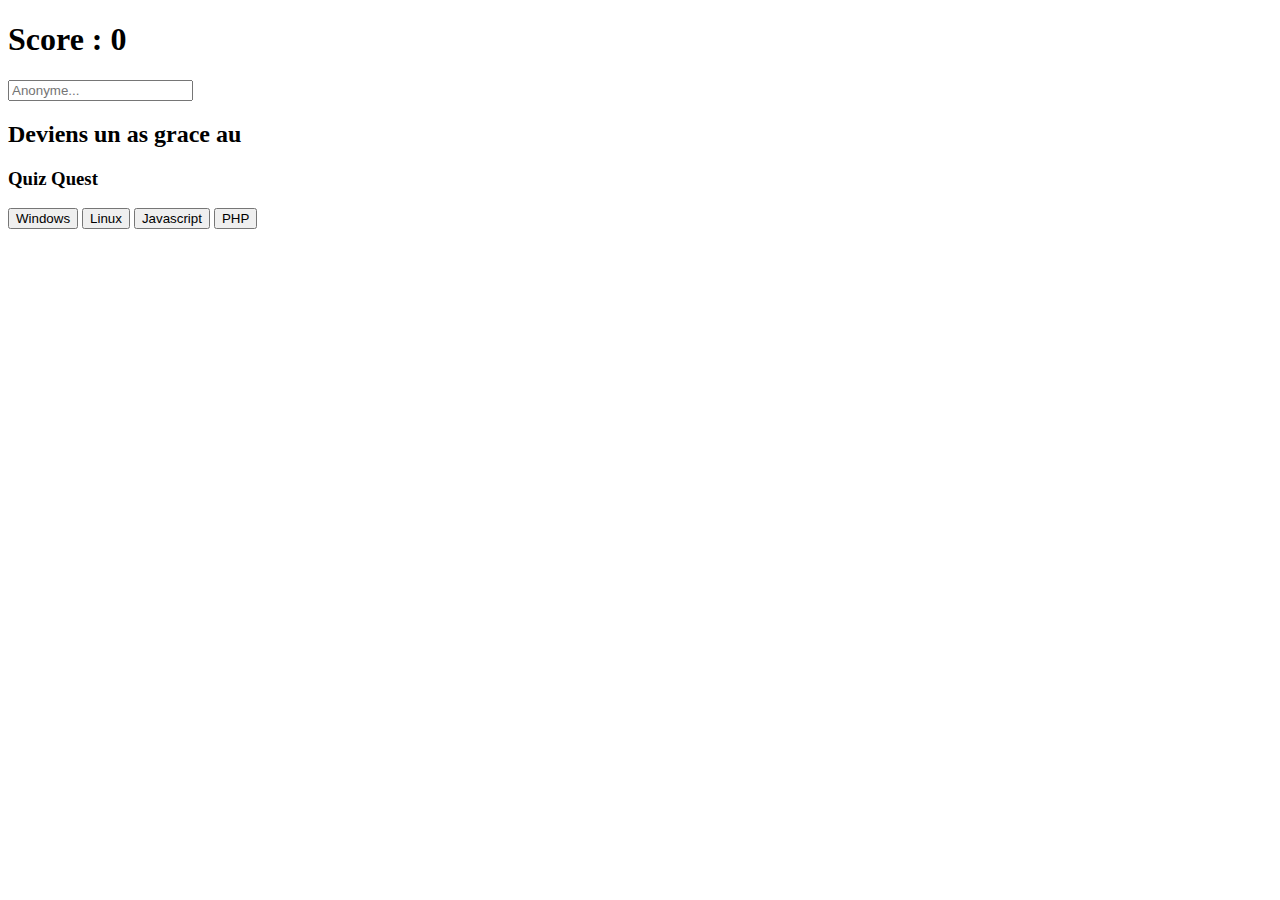
==== index.html @ fe6f68b9 "ajout index.html" ====
<!DOCTYPE html>
<html lang="en">
<head>
    <meta charset="UTF-8">
    <meta http-equiv="X-UA-Compatible" content="IE=edge">
    <meta name="viewport" content="width=device-width, initial-scale=1.0">
    <link rel="stylesheet" href="style.css">
    <title>Quiz Quest</title>
    <link rel="apple-touch-icon" sizes="180x180" href="/apple-touch-icon.png">
<link rel="icon" type="image/png" sizes="32x32" href="/favicon-32x32.png">
<link rel="icon" type="image/png" sizes="16x16" href="/favicon-16x16.png">
<link rel="manifest" href="/site.webmanifest">
<link rel="mask-icon" href="/safari-pinned-tab.svg" color="#5bbad5">
<meta name="msapplication-TileColor" content="#da532c">
<meta name="theme-color" content="#ffffff">
    <link rel="stylesheet" href="https://www.fontspace.com/jumbalo-font-f76207">
</head>
<body>
    <main>
        <header>
            <h1>Score : 0</h1>
        </header>
        <section class="section1">
        <div>
            <input type="name" class="anonime" placeholder="Anonyme...">
        </div>

        <div class="text">
            <h2>Deviens un as grace au</h2>
            <h3>Quiz Quest</h3>
        </div>
    </section>
    <section class="section2">
        <div class="buttons">

            <button class="b1">Windows</button>
            <button class="b2">Linux</button>


            <button class="b3">Javascript</button>
            <button class="b4">PHP</button>
        </div>
    </section>

    </main>
</body>
</html>
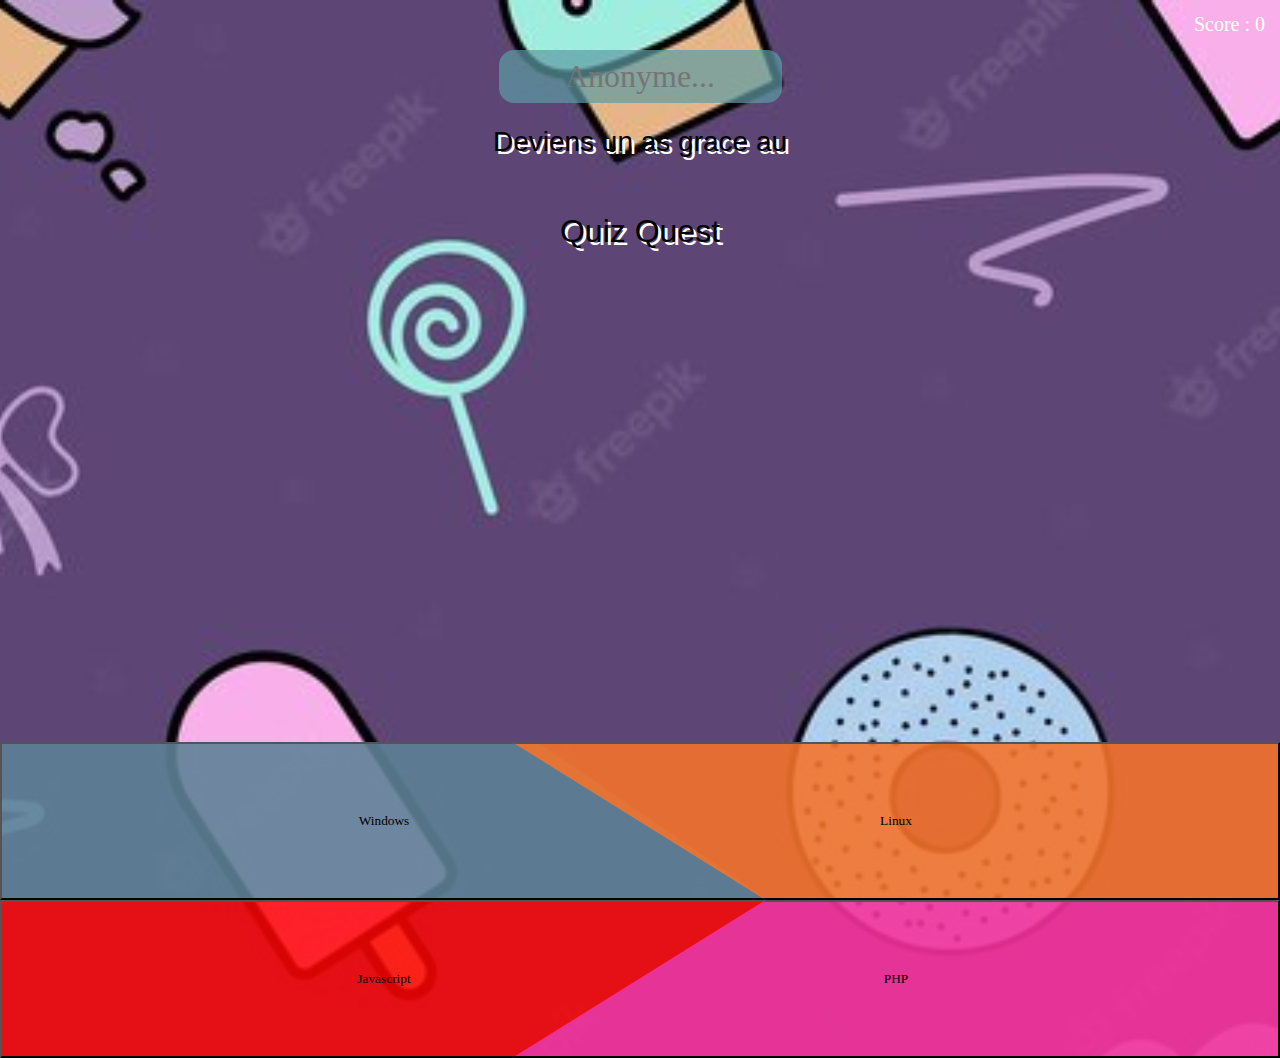
==== commit bd97ddb6: "eddit index.html" ====
--- a/index.html
+++ b/index.html
@@ -1,47 +1,44 @@
 <!DOCTYPE html>
 <html lang="en">
+
 <head>
     <meta charset="UTF-8">
     <meta http-equiv="X-UA-Compatible" content="IE=edge">
     <meta name="viewport" content="width=device-width, initial-scale=1.0">
-    <link rel="stylesheet" href="style.css">
+    <link rel="stylesheet" href="assests/css/style.css">
     <title>Quiz Quest</title>
-    <link rel="apple-touch-icon" sizes="180x180" href="/apple-touch-icon.png">
-<link rel="icon" type="image/png" sizes="32x32" href="/favicon-32x32.png">
-<link rel="icon" type="image/png" sizes="16x16" href="/favicon-16x16.png">
-<link rel="manifest" href="/site.webmanifest">
-<link rel="mask-icon" href="/safari-pinned-tab.svg" color="#5bbad5">
-<meta name="msapplication-TileColor" content="#da532c">
-<meta name="theme-color" content="#ffffff">
-    <link rel="stylesheet" href="https://www.fontspace.com/jumbalo-font-f76207">
+
 </head>
+
 <body>
     <main>
         <header>
             <h1>Score : 0</h1>
         </header>
         <section class="section1">
-        <div>
-            <input type="name" class="anonime" placeholder="Anonyme...">
-        </div>
+            <div>
+                <input type="name" class="anonime" placeholder="Anonyme...">
+            </div>
 
-        <div class="text">
-            <h2>Deviens un as grace au</h2>
-            <h3>Quiz Quest</h3>
-        </div>
-    </section>
-    <section class="section2">
-        <div class="buttons">
-
-            <button class="b1">Windows</button>
-            <button class="b2">Linux</button>
-
-
-            <button class="b3">Javascript</button>
-            <button class="b4">PHP</button>
-        </div>
-    </section>
+            <div class="text">
+                <h2>Deviens un as grace au</h2>
+                <h3>Quiz Quest</h3>
+            </div>
+        </section>
+        <section class="buttons">
+            
+                <div class="div1">
+                    <button class="b1">Windows</button>
+                    <button class="b2">Linux</button>
+                </div>
+                <div class="div2">
+                    <button class="b3">Javascript</button>
+                    <button class="b4">PHP</button>
+                </div>
+            
+        </section>
 
     </main>
 </body>
+
 </html>--- a/assests/css/style.css
+++ b/assests/css/style.css
@@ -0,0 +1,134 @@
+@font-face {
+  font-family: "Jumbalo", sans-serif;
+  src: url("../font/Jumbalo.ttf") format("trueType");
+}
+@font-face {
+  font-family: "Dinamouse", sans-serif;
+  src: url("../font/Dinomouse.otf") format("trueType");
+}
+* {
+  box-sizing: border-box;
+  font-family: "Jumbalo";
+  font-weight: 100;
+}
+
+body {
+  background-image: url(../../assests/img/bg-global.svg);
+  background-repeat: repeat-y;
+  background-size: cover;
+  margin: 0;
+  padding: 0;
+}
+
+main {
+  height: 100vh;
+  display: flex;
+  flex-direction: column;
+  /* justify-content: space-around; */
+}
+
+header h1 {
+  color: white;
+  display: flex;
+  justify-content: end;
+  margin-right: 15px;
+  font-size: 20px;
+}
+
+/***Section1****/
+.section1 div {
+  display: flex;
+  justify-content: space-around;
+}
+
+.anonime {
+  padding: 0 10px;
+  font-size: 32px;
+  width: 283px;
+  height: 53px;
+  border-radius: 15px;
+  background-color: rgba(93, 155, 164, 0.7);
+  border: none;
+  text-align: center;
+  color: white;
+}
+
+.anonime:active {
+  border: none;
+}
+
+.text {
+  display: flex;
+  flex-direction: column;
+  text-align: center;
+  font-size: 28px;
+  text-shadow: 3px 3px 0 #FFFFFF;
+}
+
+.text h2 {
+  font-family: "Dinomouse", sans-serif;
+  font-size: 1.75rem;
+}
+
+.text h3 {
+  font-family: "Dinomouse", sans-serif;
+  font-size: 2rem;
+}
+
+/****Section buttons*****/
+.buttons {
+  position: absolute;
+  bottom: 0;
+  width: 100%;
+}
+.buttons .div1 {
+  position: relative;
+  display: flex;
+  bottom: 158px;
+}
+.buttons .div1 button {
+  display: inline-block;
+  flex-basis: 50%;
+}
+.buttons .div1 button.b1 {
+  background-color: rgba(93, 129, 150, 0.89);
+  -webkit-clip-path: polygon(0 0, 70% 0, 100% 100%, 0% 100%);
+          clip-path: polygon(0 0, 70% 0, 100% 100%, 0% 100%);
+  height: 158px;
+  width: 60%;
+  position: absolute;
+}
+.buttons .div1 button.b2 {
+  background-color: rgba(245, 115, 43, 0.89);
+  -webkit-clip-path: polygon(0 0, 100% 0, 100% 100%, 33% 100%);
+          clip-path: polygon(0 0, 100% 0, 100% 100%, 33% 100%);
+  height: 158px;
+  width: 60%;
+  position: absolute;
+  right: 0;
+}
+.buttons .div2 {
+  position: relative;
+  display: flex;
+}
+.buttons .div2 button {
+  display: inline-block;
+  flex-basis: 50%;
+}
+.buttons .div2 button.b3 {
+  background-color: rgba(255, 5, 4, 0.84);
+  -webkit-clip-path: polygon(0 0, 100% 0, 67% 100%, 0 100%);
+          clip-path: polygon(0 0, 100% 0, 67% 100%, 0 100%);
+  height: 158px;
+  width: 60%;
+  position: absolute;
+}
+.buttons .div2 button.b4 {
+  background-color: rgba(246, 49, 156, 0.89);
+  -webkit-clip-path: polygon(33% 0%, 100% 0, 100% 100%, 0 100%);
+          clip-path: polygon(33% 0%, 100% 0, 100% 100%, 0 100%);
+  height: 158px;
+  width: 60%;
+  position: absolute;
+  right: 0;
+}/*# sourceMappingURL=style.css.map */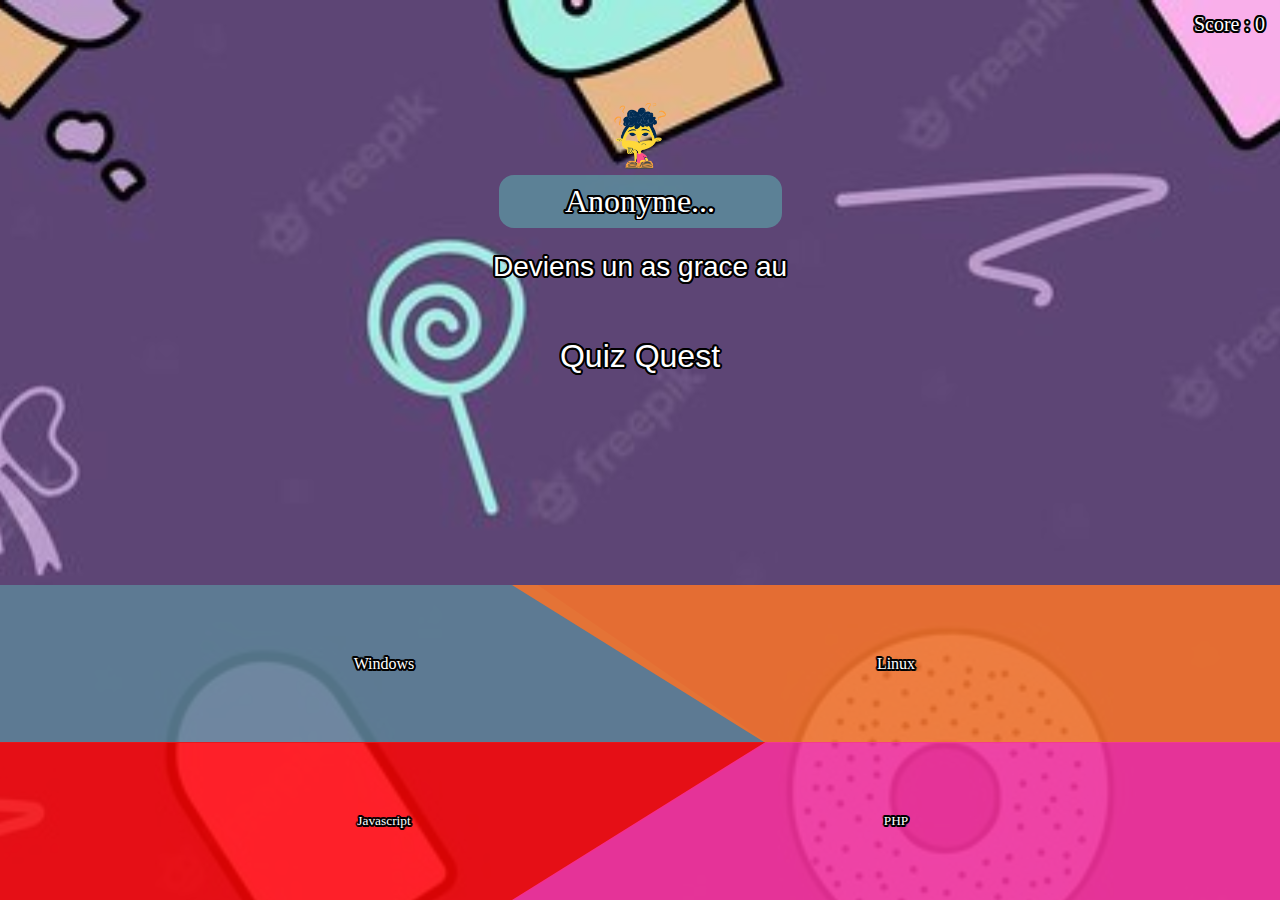
==== commit 6e94c7bc: "update index.html" ====
--- a/index.html
+++ b/index.html
@@ -13,27 +13,30 @@
 <body>
     <main>
         <header>
-            <h1>Score : 0</h1>
+            <h1 class="btn_brd_blk">Score : 0</h1>
         </header>
         <section class="section1">
+            <div class="img">
+                <img src="assests/img/minizac.png" alt="Petit logo">
+            </div>
             <div>
                 <input type="name" class="anonime" placeholder="Anonyme...">
             </div>
 
             <div class="text">
-                <h2>Deviens un as grace au</h2>
+                <h2 class="btn_brd_blk">Deviens un as grace au</h2>
                 <h3>Quiz Quest</h3>
             </div>
         </section>
         <section class="buttons">
             
                 <div class="div1">
-                    <button class="b1">Windows</button>
-                    <button class="b2">Linux</button>
+                    <button class="b1 btn_brd_blk">Windows</button>
+                    <button class="b2 btn_brd_blk">Linux</button>
                 </div>
                 <div class="div2">
-                    <button class="b3">Javascript</button>
-                    <button class="b4">PHP</button>
+                    <button class="b3 btn_brd_blk">Javascript</button>
+                    <button class="b4 btn_brd_blk">PHP</button>
                 </div>
             
         </section>
--- a/assests/css/style.css
+++ b/assests/css/style.css
@@ -1,47 +1,79 @@
 @font-face {
   font-family: "Jumbalo", sans-serif;
-  src: url("../font/Jumbalo.ttf") format("trueType");
+  src: url("../font/Jumbalo.ttf") format("opentype");
 }
 @font-face {
-  font-family: "Dinamouse", sans-serif;
-  src: url("../font/Dinomouse.otf") format("trueType");
+  font-family: "Dinomouse", sans-serif;
+  src: url("../font/Dinomouse.otf") format("truetype");
 }
 * {
+  font-family: Jumbalo, "roboto", "sans-serif";
+  font-weight: 100;
   box-sizing: border-box;
-  font-family: "Jumbalo";
-  font-weight: 100;
 }
 
 body {
-  background-image: url(../../assests/img/bg-global.svg);
-  background-repeat: repeat-y;
+  background: url("/assests/img/bg-global.svg") repeat-y;
   background-size: cover;
   margin: 0;
   padding: 0;
 }
+body main {
+  overflow: hidden;
+}
+body .txt-jumbalo {
+  font-family: Jumbalo, sans-serif;
+}
+body .btn {
+  text-decoration: none;
+  color: white;
+  background-color: rgba(51, 106, 114, 0.7);
+  padding: 0px 30px;
+  border-radius: 25px;
+  font-size: 20px;
+}
+body .btn_brd_blk {
+  text-shadow: rgb(0, 0, 0) 2px 0px 0px, rgb(0, 0, 0) 1.75517px 0.958851px 0px, rgb(0, 0, 0) 1.0806px 1.68294px 0px, rgb(0, 0, 0) 0.141474px 1.99499px 0px, rgb(0, 0, 0) -0.832294px 1.81859px 0px, rgb(0, 0, 0) -1.60229px 1.19694px 0px, rgb(0, 0, 0) -1.97998px 0.28224px 0px, rgb(0, 0, 0) -1.87291px -0.701566px 0px, rgb(0, 0, 0) -1.30729px -1.5136px 0px, rgb(0, 0, 0) -0.421592px -1.95506px 0px, rgb(0, 0, 0) 0.567324px -1.91785px 0px, rgb(0, 0, 0) 1.41734px -1.41108px 0px, rgb(0, 0, 0) 1.92034px -0.558831px 0px;
+}
+body .shadow {
+  box-shadow: 1px 3px 7px #000;
+}
 
 main {
-  height: 100vh;
   display: flex;
   flex-direction: column;
-  /* justify-content: space-around; */
+  gap: 50px;
+  justify-content: space-between;
+  /***Section1****/
+  /****Section buttons*****/
 }
-
-header h1 {
+main header h1 {
   color: white;
-  display: flex;
-  justify-content: end;
   margin-right: 15px;
   font-size: 20px;
+  text-align: right;
+  text-shadow: rgb(0, 0, 0) 2px 0px 0px, rgb(0, 0, 0) 1.75517px 0.958851px 0px, rgb(0, 0, 0) 1.0806px 1.68294px 0px, rgb(0, 0, 0) 0.141474px 1.99499px 0px, rgb(0, 0, 0) -0.832294px 1.81859px 0px, rgb(0, 0, 0) -1.60229px 1.19694px 0px, rgb(0, 0, 0) -1.97998px 0.28224px 0px, rgb(0, 0, 0) -1.87291px -0.701566px 0px, rgb(0, 0, 0) -1.30729px -1.5136px 0px, rgb(0, 0, 0) -0.421592px -1.95506px 0px, rgb(0, 0, 0) 0.567324px -1.91785px 0px, rgb(0, 0, 0) 1.41734px -1.41108px 0px, rgb(0, 0, 0) 1.92034px -0.558831px 0px;
 }
-
-/***Section1****/
-.section1 div {
+main .section1 div {
   display: flex;
   justify-content: space-around;
 }
-
-.anonime {
+main .section1 div input::-moz-placeholder {
+  color: white;
+  text-shadow: rgb(0, 0, 0) 2px 0px 0px, rgb(0, 0, 0) 1.75517px 0.958851px 0px, rgb(0, 0, 0) 1.0806px 1.68294px 0px, rgb(0, 0, 0) 0.141474px 1.99499px 0px, rgb(0, 0, 0) -0.832294px 1.81859px 0px, rgb(0, 0, 0) -1.60229px 1.19694px 0px, rgb(0, 0, 0) -1.97998px 0.28224px 0px, rgb(0, 0, 0) -1.87291px -0.701566px 0px, rgb(0, 0, 0) -1.30729px -1.5136px 0px, rgb(0, 0, 0) -0.421592px -1.95506px 0px, rgb(0, 0, 0) 0.567324px -1.91785px 0px, rgb(0, 0, 0) 1.41734px -1.41108px 0px, rgb(0, 0, 0) 1.92034px -0.558831px 0px;
+}
+main .section1 div input::placeholder {
+  color: white;
+  text-shadow: rgb(0, 0, 0) 2px 0px 0px, rgb(0, 0, 0) 1.75517px 0.958851px 0px, rgb(0, 0, 0) 1.0806px 1.68294px 0px, rgb(0, 0, 0) 0.141474px 1.99499px 0px, rgb(0, 0, 0) -0.832294px 1.81859px 0px, rgb(0, 0, 0) -1.60229px 1.19694px 0px, rgb(0, 0, 0) -1.97998px 0.28224px 0px, rgb(0, 0, 0) -1.87291px -0.701566px 0px, rgb(0, 0, 0) -1.30729px -1.5136px 0px, rgb(0, 0, 0) -0.421592px -1.95506px 0px, rgb(0, 0, 0) 0.567324px -1.91785px 0px, rgb(0, 0, 0) 1.41734px -1.41108px 0px, rgb(0, 0, 0) 1.92034px -0.558831px 0px;
+}
+main .section1 div .img {
+  display: inline;
+}
+main .section1 div img {
+  background-size: cover;
+  width: 64px;
+}
+main .section1 div .anonime {
   padding: 0 10px;
   font-size: 32px;
   width: 283px;
@@ -52,45 +84,44 @@
   text-align: center;
   color: white;
 }
-
-.anonime:active {
+main .section1 div .anonime:active {
   border: none;
 }
-
-.text {
+main .section1 .text {
   display: flex;
   flex-direction: column;
   text-align: center;
   font-size: 28px;
-  text-shadow: 3px 3px 0 #FFFFFF;
 }
-
-.text h2 {
+main .section1 .text h2 {
   font-family: "Dinomouse", sans-serif;
   font-size: 1.75rem;
+  color: white;
+  text-shadow: rgb(0, 0, 0) 2px 0px 0px, rgb(0, 0, 0) 1.75517px 0.958851px 0px, rgb(0, 0, 0) 1.0806px 1.68294px 0px, rgb(0, 0, 0) 0.141474px 1.99499px 0px, rgb(0, 0, 0) -0.832294px 1.81859px 0px, rgb(0, 0, 0) -1.60229px 1.19694px 0px, rgb(0, 0, 0) -1.97998px 0.28224px 0px, rgb(0, 0, 0) -1.87291px -0.701566px 0px, rgb(0, 0, 0) -1.30729px -1.5136px 0px, rgb(0, 0, 0) -0.421592px -1.95506px 0px, rgb(0, 0, 0) 0.567324px -1.91785px 0px, rgb(0, 0, 0) 1.41734px -1.41108px 0px, rgb(0, 0, 0) 1.92034px -0.558831px 0px;
 }
-
-.text h3 {
+main .section1 .text h3 {
   font-family: "Dinomouse", sans-serif;
   font-size: 2rem;
+  color: white;
+  text-shadow: rgb(0, 0, 0) 2px 0px 0px, rgb(0, 0, 0) 1.75517px 0.958851px 0px, rgb(0, 0, 0) 1.0806px 1.68294px 0px, rgb(0, 0, 0) 0.141474px 1.99499px 0px, rgb(0, 0, 0) -0.832294px 1.81859px 0px, rgb(0, 0, 0) -1.60229px 1.19694px 0px, rgb(0, 0, 0) -1.97998px 0.28224px 0px, rgb(0, 0, 0) -1.87291px -0.701566px 0px, rgb(0, 0, 0) -1.30729px -1.5136px 0px, rgb(0, 0, 0) -0.421592px -1.95506px 0px, rgb(0, 0, 0) 0.567324px -1.91785px 0px, rgb(0, 0, 0) 1.41734px -1.41108px 0px, rgb(0, 0, 0) 1.92034px -0.558831px 0px;
 }
-
-/****Section buttons*****/
-.buttons {
+main .buttons {
   position: absolute;
-  bottom: 0;
+  bottom: 158px;
   width: 100%;
 }
-.buttons .div1 {
+main .buttons .div1 {
   position: relative;
   display: flex;
-  bottom: 158px;
 }
-.buttons .div1 button {
+main .buttons .div1 button {
   display: inline-block;
   flex-basis: 50%;
+  border: none;
+  font-size: 100%;
+  color: white;
 }
-.buttons .div1 button.b1 {
+main .buttons .div1 button.b1 {
   background-color: rgba(93, 129, 150, 0.89);
   -webkit-clip-path: polygon(0 0, 70% 0, 100% 100%, 0% 100%);
           clip-path: polygon(0 0, 70% 0, 100% 100%, 0% 100%);
@@ -98,7 +129,7 @@
   width: 60%;
   position: absolute;
 }
-.buttons .div1 button.b2 {
+main .buttons .div1 button.b2 {
   background-color: rgba(245, 115, 43, 0.89);
   -webkit-clip-path: polygon(0 0, 100% 0, 100% 100%, 33% 100%);
           clip-path: polygon(0 0, 100% 0, 100% 100%, 33% 100%);
@@ -107,15 +138,18 @@
   position: absolute;
   right: 0;
 }
-.buttons .div2 {
+main .buttons .div2 {
   position: relative;
   display: flex;
+  margin-top: 157px;
 }
-.buttons .div2 button {
+main .buttons .div2 button {
   display: inline-block;
   flex-basis: 50%;
+  color: white;
+  border: none;
 }
-.buttons .div2 button.b3 {
+main .buttons .div2 button.b3 {
   background-color: rgba(255, 5, 4, 0.84);
   -webkit-clip-path: polygon(0 0, 100% 0, 67% 100%, 0 100%);
           clip-path: polygon(0 0, 100% 0, 67% 100%, 0 100%);
@@ -123,7 +157,7 @@
   width: 60%;
   position: absolute;
 }
-.buttons .div2 button.b4 {
+main .buttons .div2 button.b4 {
   background-color: rgba(246, 49, 156, 0.89);
   -webkit-clip-path: polygon(33% 0%, 100% 0, 100% 100%, 0 100%);
           clip-path: polygon(33% 0%, 100% 0, 100% 100%, 0 100%);
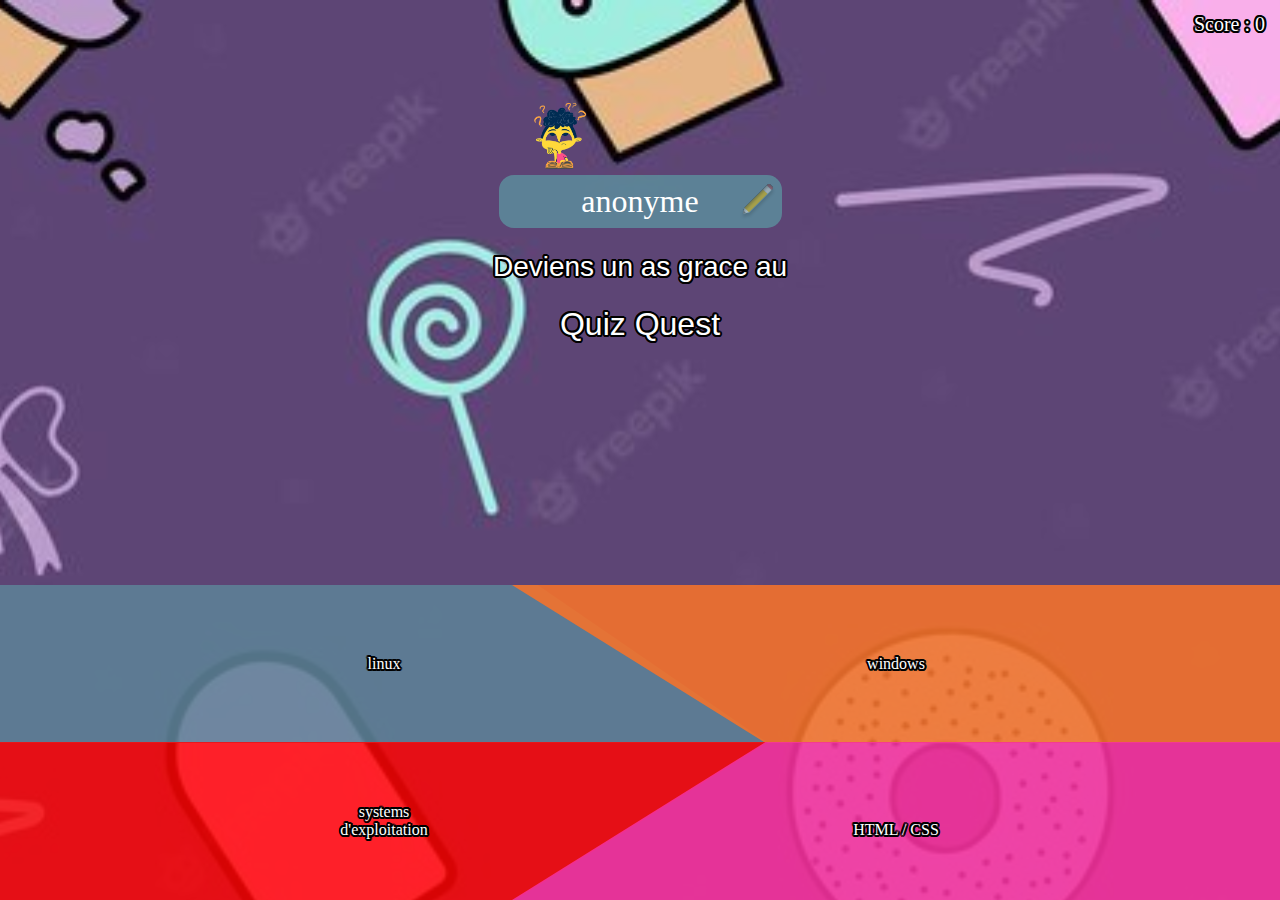
==== commit b45a2902: "update index.js" ====
--- a/index.html
+++ b/index.html
@@ -6,6 +6,8 @@
     <meta http-equiv="X-UA-Compatible" content="IE=edge">
     <meta name="viewport" content="width=device-width, initial-scale=1.0">
     <link rel="stylesheet" href="assests/css/style.css">
+    <link rel="icon" href="assests/img/favicon-32x32.png">
+    <script src="assests/js/index.js" defer></script>
     <title>Quiz Quest</title>
 
 </head>
@@ -13,14 +15,17 @@
 <body>
     <main>
         <header>
-            <h1 class="btn_brd_blk">Score : 0</h1>
+            <h1 class="btn_brd_blk">Score : <span class="displayScore">0</span></h1>
         </header>
         <section class="section1">
             <div class="img">
                 <img src="assests/img/minizac.png" alt="Petit logo">
             </div>
             <div>
-                <input type="name" class="anonime" placeholder="Anonyme...">
+                <input disabled type="name" class="anonime" placeholder="Anonyme...">
+                <span class="stylo" id="btn_edit_login">
+                    <img src="assests/img/stylo.svg" alt="">
+                </span>
             </div>
 
             <div class="text">
@@ -31,12 +36,14 @@
         <section class="buttons">
             
                 <div class="div1">
-                    <button class="b1 btn_brd_blk">Windows</button>
-                    <button class="b2 btn_brd_blk">Linux</button>
+                    <div class="b1 select_cat btn_brd_blk" href="questions?cat="></div>
+                    <!-- <a class="b1 select_cat btn_brd_blk" href="questions?cat="></a> -->
+
+                    <div class="b2 select_cat btn_brd_blk"></div>
                 </div>
                 <div class="div2">
-                    <button class="b3 btn_brd_blk">Javascript</button>
-                    <button class="b4 btn_brd_blk">PHP</button>
+                    <div class="b3 select_cat btn_brd_blk"></div>
+                    <div class="b4 select_cat btn_brd_blk"></div>
                 </div>
             
         </section>
--- a/assests/css/style.css
+++ b/assests/css/style.css
@@ -13,16 +13,20 @@
 }
 
 body {
-  background: url("/assests/img/bg-global.svg") repeat-y;
+  background: url("../img/bg-global.svg") repeat-y;
   background-size: cover;
   margin: 0;
   padding: 0;
 }
 body main {
   overflow: hidden;
+  margin: 0 auto;
 }
 body .txt-jumbalo {
   font-family: Jumbalo, sans-serif;
+}
+body .txt-dinamouse {
+  font-family: Dinomouse, sans-serif;
 }
 body .btn {
   text-decoration: none;
@@ -37,6 +41,11 @@
 }
 body .shadow {
   box-shadow: 1px 3px 7px #000;
+}
+body .rotate {
+  display: inline-block;
+  margin: 0 10px;
+  transform: rotate(20deg);
 }
 
 main {
@@ -54,24 +63,44 @@
   text-align: right;
   text-shadow: rgb(0, 0, 0) 2px 0px 0px, rgb(0, 0, 0) 1.75517px 0.958851px 0px, rgb(0, 0, 0) 1.0806px 1.68294px 0px, rgb(0, 0, 0) 0.141474px 1.99499px 0px, rgb(0, 0, 0) -0.832294px 1.81859px 0px, rgb(0, 0, 0) -1.60229px 1.19694px 0px, rgb(0, 0, 0) -1.97998px 0.28224px 0px, rgb(0, 0, 0) -1.87291px -0.701566px 0px, rgb(0, 0, 0) -1.30729px -1.5136px 0px, rgb(0, 0, 0) -0.421592px -1.95506px 0px, rgb(0, 0, 0) 0.567324px -1.91785px 0px, rgb(0, 0, 0) 1.41734px -1.41108px 0px, rgb(0, 0, 0) 1.92034px -0.558831px 0px;
 }
-main .section1 div {
-  display: flex;
-  justify-content: space-around;
-}
-main .section1 div input::-moz-placeholder {
-  color: white;
-  text-shadow: rgb(0, 0, 0) 2px 0px 0px, rgb(0, 0, 0) 1.75517px 0.958851px 0px, rgb(0, 0, 0) 1.0806px 1.68294px 0px, rgb(0, 0, 0) 0.141474px 1.99499px 0px, rgb(0, 0, 0) -0.832294px 1.81859px 0px, rgb(0, 0, 0) -1.60229px 1.19694px 0px, rgb(0, 0, 0) -1.97998px 0.28224px 0px, rgb(0, 0, 0) -1.87291px -0.701566px 0px, rgb(0, 0, 0) -1.30729px -1.5136px 0px, rgb(0, 0, 0) -0.421592px -1.95506px 0px, rgb(0, 0, 0) 0.567324px -1.91785px 0px, rgb(0, 0, 0) 1.41734px -1.41108px 0px, rgb(0, 0, 0) 1.92034px -0.558831px 0px;
-}
-main .section1 div input::placeholder {
-  color: white;
-  text-shadow: rgb(0, 0, 0) 2px 0px 0px, rgb(0, 0, 0) 1.75517px 0.958851px 0px, rgb(0, 0, 0) 1.0806px 1.68294px 0px, rgb(0, 0, 0) 0.141474px 1.99499px 0px, rgb(0, 0, 0) -0.832294px 1.81859px 0px, rgb(0, 0, 0) -1.60229px 1.19694px 0px, rgb(0, 0, 0) -1.97998px 0.28224px 0px, rgb(0, 0, 0) -1.87291px -0.701566px 0px, rgb(0, 0, 0) -1.30729px -1.5136px 0px, rgb(0, 0, 0) -0.421592px -1.95506px 0px, rgb(0, 0, 0) 0.567324px -1.91785px 0px, rgb(0, 0, 0) 1.41734px -1.41108px 0px, rgb(0, 0, 0) 1.92034px -0.558831px 0px;
-}
-main .section1 div .img {
-  display: inline;
-}
-main .section1 div img {
+main .section1 .img img {
   background-size: cover;
   width: 64px;
+  position: relative;
+  right: 80px;
+}
+main .section1 div {
+  display: flex;
+  justify-content: space-around;
+  position: relative;
+  width: -moz-max-content;
+  width: max-content;
+  margin: 0 auto;
+}
+main .section1 div .stylo {
+  position: absolute;
+  right: 0;
+  opacity: 0.5;
+  max-width: 48px;
+}
+main .section1 div .stylo img {
+  max-width: 100%;
+  padding: 5px;
+}
+main .section1 div .stylo:active {
+  cursor: pointer;
+  opacity: 1;
+}
+main .section1 div input {
+  padding-right: 48px;
+}
+main .section1 div input::-moz-placeholder {
+  color: white;
+  text-shadow: rgb(0, 0, 0) 2px 0px 0px, rgb(0, 0, 0) 1.75517px 0.958851px 0px, rgb(0, 0, 0) 1.0806px 1.68294px 0px, rgb(0, 0, 0) 0.141474px 1.99499px 0px, rgb(0, 0, 0) -0.832294px 1.81859px 0px, rgb(0, 0, 0) -1.60229px 1.19694px 0px, rgb(0, 0, 0) -1.97998px 0.28224px 0px, rgb(0, 0, 0) -1.87291px -0.701566px 0px, rgb(0, 0, 0) -1.30729px -1.5136px 0px, rgb(0, 0, 0) -0.421592px -1.95506px 0px, rgb(0, 0, 0) 0.567324px -1.91785px 0px, rgb(0, 0, 0) 1.41734px -1.41108px 0px, rgb(0, 0, 0) 1.92034px -0.558831px 0px;
+}
+main .section1 div input::placeholder {
+  color: white;
+  text-shadow: rgb(0, 0, 0) 2px 0px 0px, rgb(0, 0, 0) 1.75517px 0.958851px 0px, rgb(0, 0, 0) 1.0806px 1.68294px 0px, rgb(0, 0, 0) 0.141474px 1.99499px 0px, rgb(0, 0, 0) -0.832294px 1.81859px 0px, rgb(0, 0, 0) -1.60229px 1.19694px 0px, rgb(0, 0, 0) -1.97998px 0.28224px 0px, rgb(0, 0, 0) -1.87291px -0.701566px 0px, rgb(0, 0, 0) -1.30729px -1.5136px 0px, rgb(0, 0, 0) -0.421592px -1.95506px 0px, rgb(0, 0, 0) 0.567324px -1.91785px 0px, rgb(0, 0, 0) 1.41734px -1.41108px 0px, rgb(0, 0, 0) 1.92034px -0.558831px 0px;
 }
 main .section1 div .anonime {
   padding: 0 10px;
@@ -101,6 +130,7 @@
 }
 main .section1 .text h3 {
   font-family: "Dinomouse", sans-serif;
+  margin: 0;
   font-size: 2rem;
   color: white;
   text-shadow: rgb(0, 0, 0) 2px 0px 0px, rgb(0, 0, 0) 1.75517px 0.958851px 0px, rgb(0, 0, 0) 1.0806px 1.68294px 0px, rgb(0, 0, 0) 0.141474px 1.99499px 0px, rgb(0, 0, 0) -0.832294px 1.81859px 0px, rgb(0, 0, 0) -1.60229px 1.19694px 0px, rgb(0, 0, 0) -1.97998px 0.28224px 0px, rgb(0, 0, 0) -1.87291px -0.701566px 0px, rgb(0, 0, 0) -1.30729px -1.5136px 0px, rgb(0, 0, 0) -0.421592px -1.95506px 0px, rgb(0, 0, 0) 0.567324px -1.91785px 0px, rgb(0, 0, 0) 1.41734px -1.41108px 0px, rgb(0, 0, 0) 1.92034px -0.558831px 0px;
@@ -114,22 +144,28 @@
   position: relative;
   display: flex;
 }
-main .buttons .div1 button {
+main .buttons .div1 div {
   display: inline-block;
   flex-basis: 50%;
-  border: none;
   font-size: 100%;
   color: white;
-}
-main .buttons .div1 button.b1 {
+  display: flex;
+  justify-content: center;
+  align-items: center;
+}
+main .buttons .div1 div:active {
+  opacity: 0.8;
+}
+main .buttons .div1 div.b1 {
   background-color: rgba(93, 129, 150, 0.89);
   -webkit-clip-path: polygon(0 0, 70% 0, 100% 100%, 0% 100%);
           clip-path: polygon(0 0, 70% 0, 100% 100%, 0% 100%);
   height: 158px;
   width: 60%;
   position: absolute;
-}
-main .buttons .div1 button.b2 {
+  text-align: center;
+}
+main .buttons .div1 div.b2 {
   background-color: rgba(245, 115, 43, 0.89);
   -webkit-clip-path: polygon(0 0, 100% 0, 100% 100%, 33% 100%);
           clip-path: polygon(0 0, 100% 0, 100% 100%, 33% 100%);
@@ -137,27 +173,34 @@
   width: 60%;
   position: absolute;
   right: 0;
+  text-align: center;
 }
 main .buttons .div2 {
   position: relative;
   display: flex;
   margin-top: 157px;
 }
-main .buttons .div2 button {
+main .buttons .div2 div {
   display: inline-block;
   flex-basis: 50%;
   color: white;
-  border: none;
-}
-main .buttons .div2 button.b3 {
+  display: flex;
+  justify-content: center;
+  align-items: center;
+}
+main .buttons .div2 div:active {
+  opacity: 0.8;
+}
+main .buttons .div2 div.b3 {
   background-color: rgba(255, 5, 4, 0.84);
   -webkit-clip-path: polygon(0 0, 100% 0, 67% 100%, 0 100%);
           clip-path: polygon(0 0, 100% 0, 67% 100%, 0 100%);
   height: 158px;
   width: 60%;
   position: absolute;
-}
-main .buttons .div2 button.b4 {
+  text-align: center;
+}
+main .buttons .div2 div.b4 {
   background-color: rgba(246, 49, 156, 0.89);
   -webkit-clip-path: polygon(33% 0%, 100% 0, 100% 100%, 0 100%);
           clip-path: polygon(33% 0%, 100% 0, 100% 100%, 0 100%);
@@ -165,4 +208,5 @@
   width: 60%;
   position: absolute;
   right: 0;
+  text-align: center;
 }/*# sourceMappingURL=style.css.map */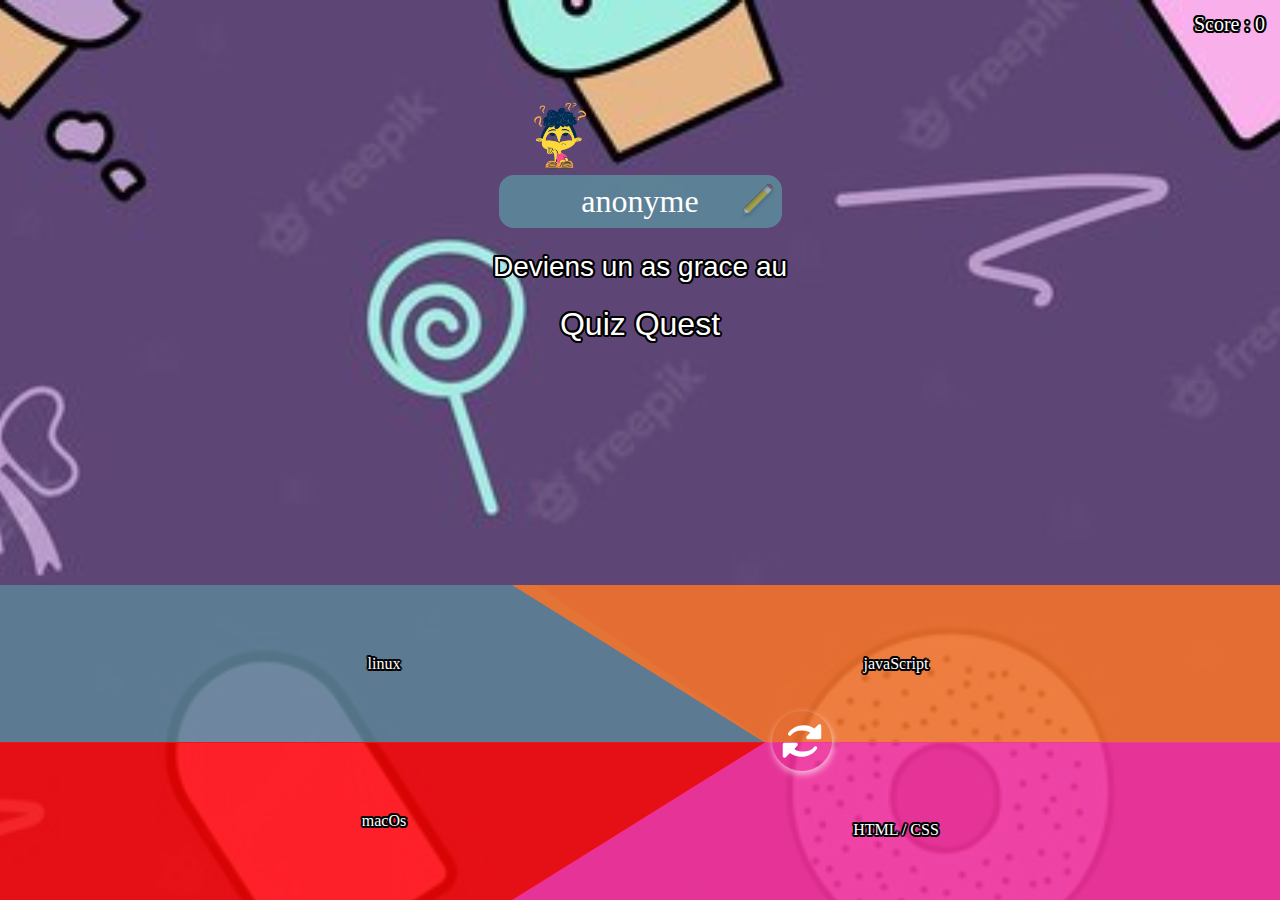
==== commit eb0f94a1: "update timer.js and index.js" ====
--- a/index.html
+++ b/index.html
@@ -1,5 +1,5 @@
 <!DOCTYPE html>
-<html lang="en">
+<html lang="fr">
 
 <head>
     <meta charset="UTF-8">
@@ -45,6 +45,8 @@
                     <div class="b3 select_cat btn_brd_blk"></div>
                     <div class="b4 select_cat btn_brd_blk"></div>
                 </div>
+
+                <span class="reload shadow" onclick="window.location.reload()"></span>
             
         </section>
 
--- a/assests/css/style.css
+++ b/assests/css/style.css
@@ -1,10 +1,10 @@
 @font-face {
-  font-family: "Jumbalo", sans-serif;
+  font-family: Jumbalo, sans-serif;
   src: url("../font/Jumbalo.ttf") format("opentype");
 }
 @font-face {
-  font-family: "Dinomouse", sans-serif;
-  src: url("../font/Dinomouse.otf") format("truetype");
+  font-family: Dinomouse, sans-serif;
+  src: url("../font/Dinomouse.otf") format("opentype");
 }
 * {
   font-family: Jumbalo, "roboto", "sans-serif";
@@ -47,6 +47,17 @@
   margin: 0 10px;
   transform: rotate(20deg);
 }
+@keyframes zoom-in-zoom-level-1 {
+  0% {
+    transform: scale(0.8, 0.8);
+  }
+  50% {
+    transform: scale(1, 1);
+  }
+  100% {
+    transform: scale(0.8, 0.8);
+  }
+}
 
 main {
   display: flex;
@@ -73,7 +84,6 @@
   display: flex;
   justify-content: space-around;
   position: relative;
-  width: -moz-max-content;
   width: max-content;
   margin: 0 auto;
 }
@@ -93,10 +103,6 @@
 }
 main .section1 div input {
   padding-right: 48px;
-}
-main .section1 div input::-moz-placeholder {
-  color: white;
-  text-shadow: rgb(0, 0, 0) 2px 0px 0px, rgb(0, 0, 0) 1.75517px 0.958851px 0px, rgb(0, 0, 0) 1.0806px 1.68294px 0px, rgb(0, 0, 0) 0.141474px 1.99499px 0px, rgb(0, 0, 0) -0.832294px 1.81859px 0px, rgb(0, 0, 0) -1.60229px 1.19694px 0px, rgb(0, 0, 0) -1.97998px 0.28224px 0px, rgb(0, 0, 0) -1.87291px -0.701566px 0px, rgb(0, 0, 0) -1.30729px -1.5136px 0px, rgb(0, 0, 0) -0.421592px -1.95506px 0px, rgb(0, 0, 0) 0.567324px -1.91785px 0px, rgb(0, 0, 0) 1.41734px -1.41108px 0px, rgb(0, 0, 0) 1.92034px -0.558831px 0px;
 }
 main .section1 div input::placeholder {
   color: white;
@@ -152,14 +158,14 @@
   display: flex;
   justify-content: center;
   align-items: center;
+  cursor: pointer;
 }
 main .buttons .div1 div:active {
   opacity: 0.8;
 }
 main .buttons .div1 div.b1 {
   background-color: rgba(93, 129, 150, 0.89);
-  -webkit-clip-path: polygon(0 0, 70% 0, 100% 100%, 0% 100%);
-          clip-path: polygon(0 0, 70% 0, 100% 100%, 0% 100%);
+  clip-path: polygon(0 0, 70% 0, 100% 100%, 0% 100%);
   height: 158px;
   width: 60%;
   position: absolute;
@@ -167,8 +173,7 @@
 }
 main .buttons .div1 div.b2 {
   background-color: rgba(245, 115, 43, 0.89);
-  -webkit-clip-path: polygon(0 0, 100% 0, 100% 100%, 33% 100%);
-          clip-path: polygon(0 0, 100% 0, 100% 100%, 33% 100%);
+  clip-path: polygon(0 0, 100% 0, 100% 100%, 33% 100%);
   height: 158px;
   width: 60%;
   position: absolute;
@@ -187,14 +192,14 @@
   display: flex;
   justify-content: center;
   align-items: center;
+  cursor: pointer;
 }
 main .buttons .div2 div:active {
   opacity: 0.8;
 }
 main .buttons .div2 div.b3 {
   background-color: rgba(255, 5, 4, 0.84);
-  -webkit-clip-path: polygon(0 0, 100% 0, 67% 100%, 0 100%);
-          clip-path: polygon(0 0, 100% 0, 67% 100%, 0 100%);
+  clip-path: polygon(0 0, 100% 0, 67% 100%, 0 100%);
   height: 158px;
   width: 60%;
   position: absolute;
@@ -202,11 +207,33 @@
 }
 main .buttons .div2 div.b4 {
   background-color: rgba(246, 49, 156, 0.89);
-  -webkit-clip-path: polygon(33% 0%, 100% 0, 100% 100%, 0 100%);
-          clip-path: polygon(33% 0%, 100% 0, 100% 100%, 0 100%);
+  clip-path: polygon(33% 0%, 100% 0, 100% 100%, 0 100%);
   height: 158px;
   width: 60%;
   position: absolute;
   right: 0;
   text-align: center;
-}/*# sourceMappingURL=style.css.map */+}
+main .buttons .reload {
+  width: 60px;
+  height: 60px;
+  background-color: rgba(255, 255, 255, 0.29);
+  display: block;
+  position: absolute;
+  top: 80%;
+  right: 35%;
+  border-radius: 50%;
+  background: url("../img/reload.svg") no-repeat center;
+  background-size: 70%;
+  filter: brightness(0) invert(1);
+}
+main .buttons .reload:active, main .buttons .reload:hover {
+  cursor: pointer;
+  background-color: rgba(255, 255, 255, 0.09);
+  background-size: 74%;
+}
+main .buttons .reload.shadow {
+  box-shadow: 1px 3px 7px rgba(255, 255, 255, 0.67) !important;
+}
+
+/*# sourceMappingURL=style.css.map */
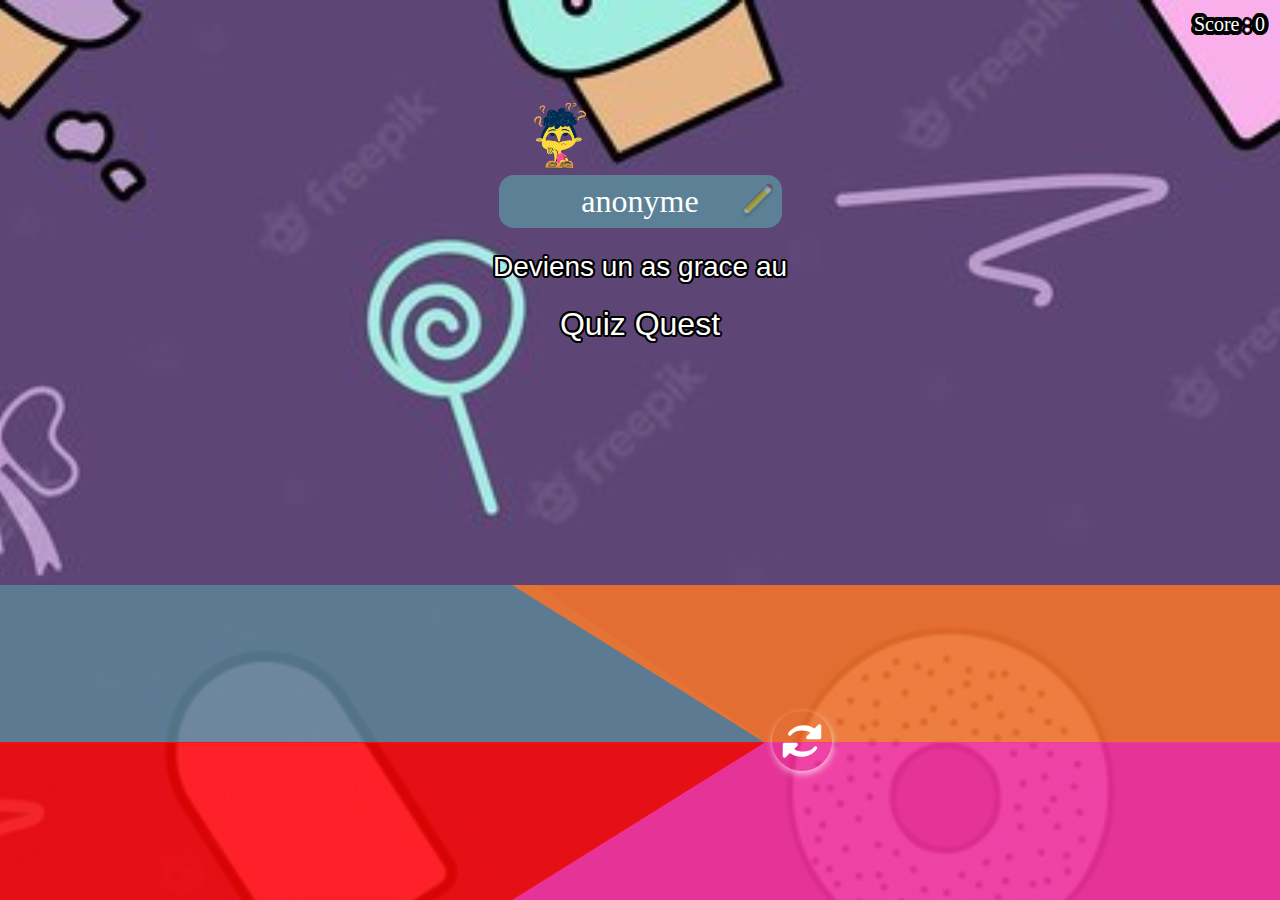
==== commit da55cae3: "update all page" ====
--- a/index.html
+++ b/index.html
@@ -36,17 +36,15 @@
         <section class="buttons">
             
                 <div class="div1">
-                    <div class="b1 select_cat btn_brd_blk" href="questions?cat="></div>
-                    <!-- <a class="b1 select_cat btn_brd_blk" href="questions?cat="></a> -->
-
-                    <div class="b2 select_cat btn_brd_blk"></div>
+                    <div class="b1 select_cat btn_brd_blk" onclick="window.location.href= 'questions.html?cat='+categories[0].id"></div>
+                    <div class="b2 select_cat btn_brd_blk" onclick="window.location.href= 'questions.html?cat='+categories[1].id" ></div>
                 </div>
                 <div class="div2">
-                    <div class="b3 select_cat btn_brd_blk"></div>
-                    <div class="b4 select_cat btn_brd_blk"></div>
+                    <div class="b3 select_cat btn_brd_blk" onclick="window.location.href= 'questions.html?cat='+categories[2].id"></div>
+                    <div class="b4 select_cat btn_brd_blk" onclick="window.location.href= 'questions.html?cat='+categories[3].id"></div>
                 </div>
 
-                <span class="reload shadow" onclick="window.location.reload()"></span>
+                <span class="reload rotate-infinite shadow" onclick="window.location.reload()"></span>
             
         </section>
 
--- a/assests/css/style.css
+++ b/assests/css/style.css
@@ -17,6 +17,16 @@
   background-size: cover;
   margin: 0;
   padding: 0;
+  /**
+    animation zoom in zoom
+   */
+  /**
+    animation ratate any element
+   */
+  /**
+    block loader with image  without animation
+    display ,per default block && position : absolute
+   */
 }
 body main {
   overflow: hidden;
@@ -31,13 +41,13 @@
 body .btn {
   text-decoration: none;
   color: white;
-  background-color: rgba(51, 106, 114, 0.7);
+  background-color: rgba(51, 106, 114, 0.5);
   padding: 0px 30px;
   border-radius: 25px;
   font-size: 20px;
 }
 body .btn_brd_blk {
-  text-shadow: rgb(0, 0, 0) 2px 0px 0px, rgb(0, 0, 0) 1.75517px 0.958851px 0px, rgb(0, 0, 0) 1.0806px 1.68294px 0px, rgb(0, 0, 0) 0.141474px 1.99499px 0px, rgb(0, 0, 0) -0.832294px 1.81859px 0px, rgb(0, 0, 0) -1.60229px 1.19694px 0px, rgb(0, 0, 0) -1.97998px 0.28224px 0px, rgb(0, 0, 0) -1.87291px -0.701566px 0px, rgb(0, 0, 0) -1.30729px -1.5136px 0px, rgb(0, 0, 0) -0.421592px -1.95506px 0px, rgb(0, 0, 0) 0.567324px -1.91785px 0px, rgb(0, 0, 0) 1.41734px -1.41108px 0px, rgb(0, 0, 0) 1.92034px -0.558831px 0px;
+  text-shadow: rgb(0, 0, 0) 4px 0px 0px, rgb(0, 0, 0) 3.87565px 0.989616px 0px, rgb(0, 0, 0) 3.51033px 1.9177px 0px, rgb(0, 0, 0) 2.92676px 2.72656px 0px, rgb(0, 0, 0) 2.16121px 3.36588px 0px, rgb(0, 0, 0) 1.26129px 3.79594px 0px, rgb(0, 0, 0) 0.282949px 3.98998px 0px, rgb(0, 0, 0) -0.712984px 3.93594px 0px, rgb(0, 0, 0) -1.66459px 3.63719px 0px, rgb(0, 0, 0) -2.51269px 3.11229px 0px, rgb(0, 0, 0) -3.20457px 2.39389px 0px, rgb(0, 0, 0) -3.69721px 1.52664px 0px, rgb(0, 0, 0) -3.95997px 0.56448px 0px, rgb(0, 0, 0) -3.97652px -0.432781px 0px, rgb(0, 0, 0) -3.74583px -1.40313px 0px, rgb(0, 0, 0) -3.28224px -2.28625px 0px, rgb(0, 0, 0) -2.61457px -3.02721px 0px, rgb(0, 0, 0) -1.78435px -3.57996px 0px, rgb(0, 0, 0) -0.843183px -3.91012px 0px, rgb(0, 0, 0) 0.150409px -3.99717px 0px, rgb(0, 0, 0) 1.13465px -3.8357px 0px, rgb(0, 0, 0) 2.04834px -3.43574px 0px, rgb(0, 0, 0) 2.83468px -2.82216px 0px, rgb(0, 0, 0) 3.44477px -2.03312px 0px, rgb(0, 0, 0) 3.84068px -1.11766px 0px, rgb(0, 0, 0) 3.9978px -0.132717px 0px;
 }
 body .shadow {
   box-shadow: 1px 3px 7px #000;
@@ -57,6 +67,38 @@
   100% {
     transform: scale(0.8, 0.8);
   }
+}
+@keyframes rotate-infinite {
+  from {
+    transform: rotate(0deg);
+  }
+  to {
+    transform: rotate(360deg);
+  }
+}
+body .rotate-infinite {
+  animation: rotate-infinite 2s linear infinite;
+}
+body .reload {
+  width: 60px;
+  height: 60px;
+  background-color: rgba(255, 255, 255, 0.29);
+  display: block;
+  position: absolute;
+  top: 80%;
+  right: 35%;
+  border-radius: 50%;
+  background: url("../img/reload.svg") no-repeat center;
+  background-size: 70%;
+  filter: brightness(0) invert(1);
+}
+body .reload:active, body .reload:hover {
+  cursor: pointer;
+  background-color: rgba(255, 255, 255, 0.09);
+  background-size: 74%;
+}
+body .reload.shadow {
+  box-shadow: 1px 3px 7px rgba(255, 255, 255, 0.67) !important;
 }
 
 main {
@@ -214,26 +256,5 @@
   right: 0;
   text-align: center;
 }
-main .buttons .reload {
-  width: 60px;
-  height: 60px;
-  background-color: rgba(255, 255, 255, 0.29);
-  display: block;
-  position: absolute;
-  top: 80%;
-  right: 35%;
-  border-radius: 50%;
-  background: url("../img/reload.svg") no-repeat center;
-  background-size: 70%;
-  filter: brightness(0) invert(1);
-}
-main .buttons .reload:active, main .buttons .reload:hover {
-  cursor: pointer;
-  background-color: rgba(255, 255, 255, 0.09);
-  background-size: 74%;
-}
-main .buttons .reload.shadow {
-  box-shadow: 1px 3px 7px rgba(255, 255, 255, 0.67) !important;
-}
 
 /*# sourceMappingURL=style.css.map */
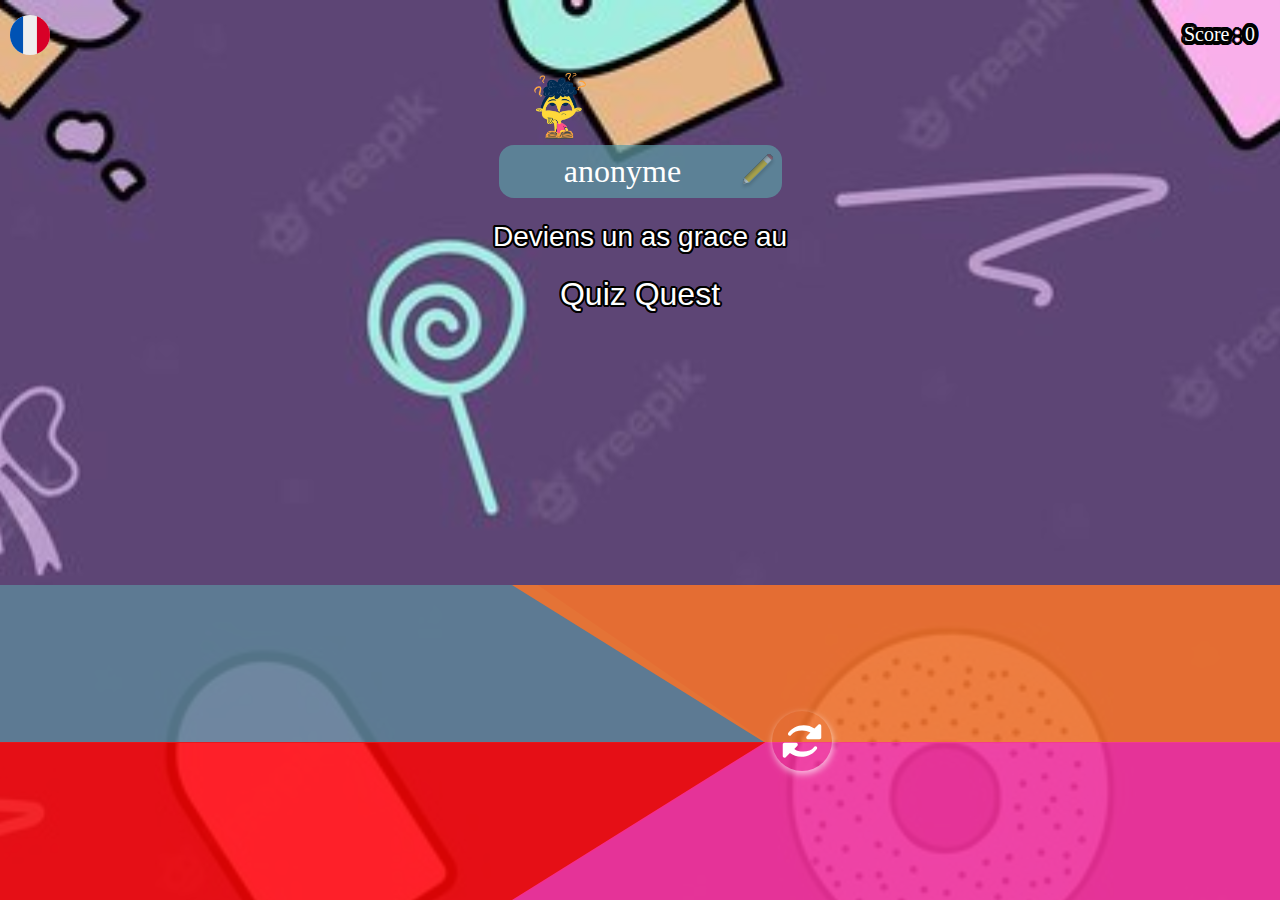
==== commit 67363026: "add btn choice lang" ====
--- a/index.html
+++ b/index.html
@@ -15,6 +15,9 @@
 <body>
     <main>
         <header>
+            <span class="lang">
+                <img src="" alt="">
+            </span>
             <h1 class="btn_brd_blk">Score : <span class="displayScore">0</span></h1>
         </header>
         <section class="section1">
@@ -27,7 +30,6 @@
                     <img src="assests/img/stylo.svg" alt="">
                 </span>
             </div>
-
             <div class="text">
                 <h2 class="btn_brd_blk">Deviens un as grace au</h2>
                 <h3>Quiz Quest</h3>
--- a/assests/css/style.css
+++ b/assests/css/style.css
@@ -104,11 +104,22 @@
 main {
   display: flex;
   flex-direction: column;
-  gap: 50px;
   justify-content: space-between;
   /***Section1****/
   /****Section buttons*****/
 }
+main header {
+  display: flex;
+  justify-content: space-between;
+  align-items: center;
+  padding: 10px;
+}
+main header .lang {
+  display: inline-block;
+  height: 40px;
+  width: 40px;
+  cursor: pointer;
+}
 main header h1 {
   color: white;
   margin-right: 15px;
@@ -143,15 +154,8 @@
   cursor: pointer;
   opacity: 1;
 }
-main .section1 div input {
-  padding-right: 48px;
-}
-main .section1 div input::placeholder {
-  color: white;
-  text-shadow: rgb(0, 0, 0) 2px 0px 0px, rgb(0, 0, 0) 1.75517px 0.958851px 0px, rgb(0, 0, 0) 1.0806px 1.68294px 0px, rgb(0, 0, 0) 0.141474px 1.99499px 0px, rgb(0, 0, 0) -0.832294px 1.81859px 0px, rgb(0, 0, 0) -1.60229px 1.19694px 0px, rgb(0, 0, 0) -1.97998px 0.28224px 0px, rgb(0, 0, 0) -1.87291px -0.701566px 0px, rgb(0, 0, 0) -1.30729px -1.5136px 0px, rgb(0, 0, 0) -0.421592px -1.95506px 0px, rgb(0, 0, 0) 0.567324px -1.91785px 0px, rgb(0, 0, 0) 1.41734px -1.41108px 0px, rgb(0, 0, 0) 1.92034px -0.558831px 0px;
-}
 main .section1 div .anonime {
-  padding: 0 10px;
+  padding: 5px 45px 5px 10px;
   font-size: 32px;
   width: 283px;
   height: 53px;
@@ -161,8 +165,9 @@
   text-align: center;
   color: white;
 }
-main .section1 div .anonime:active {
-  border: none;
+main .section1 div .anonime::placeholder {
+  color: white;
+  text-shadow: rgb(0, 0, 0) 2px 0px 0px, rgb(0, 0, 0) 1.75517px 0.958851px 0px, rgb(0, 0, 0) 1.0806px 1.68294px 0px, rgb(0, 0, 0) 0.141474px 1.99499px 0px, rgb(0, 0, 0) -0.832294px 1.81859px 0px, rgb(0, 0, 0) -1.60229px 1.19694px 0px, rgb(0, 0, 0) -1.97998px 0.28224px 0px, rgb(0, 0, 0) -1.87291px -0.701566px 0px, rgb(0, 0, 0) -1.30729px -1.5136px 0px, rgb(0, 0, 0) -0.421592px -1.95506px 0px, rgb(0, 0, 0) 0.567324px -1.91785px 0px, rgb(0, 0, 0) 1.41734px -1.41108px 0px, rgb(0, 0, 0) 1.92034px -0.558831px 0px;
 }
 main .section1 .text {
   display: flex;
